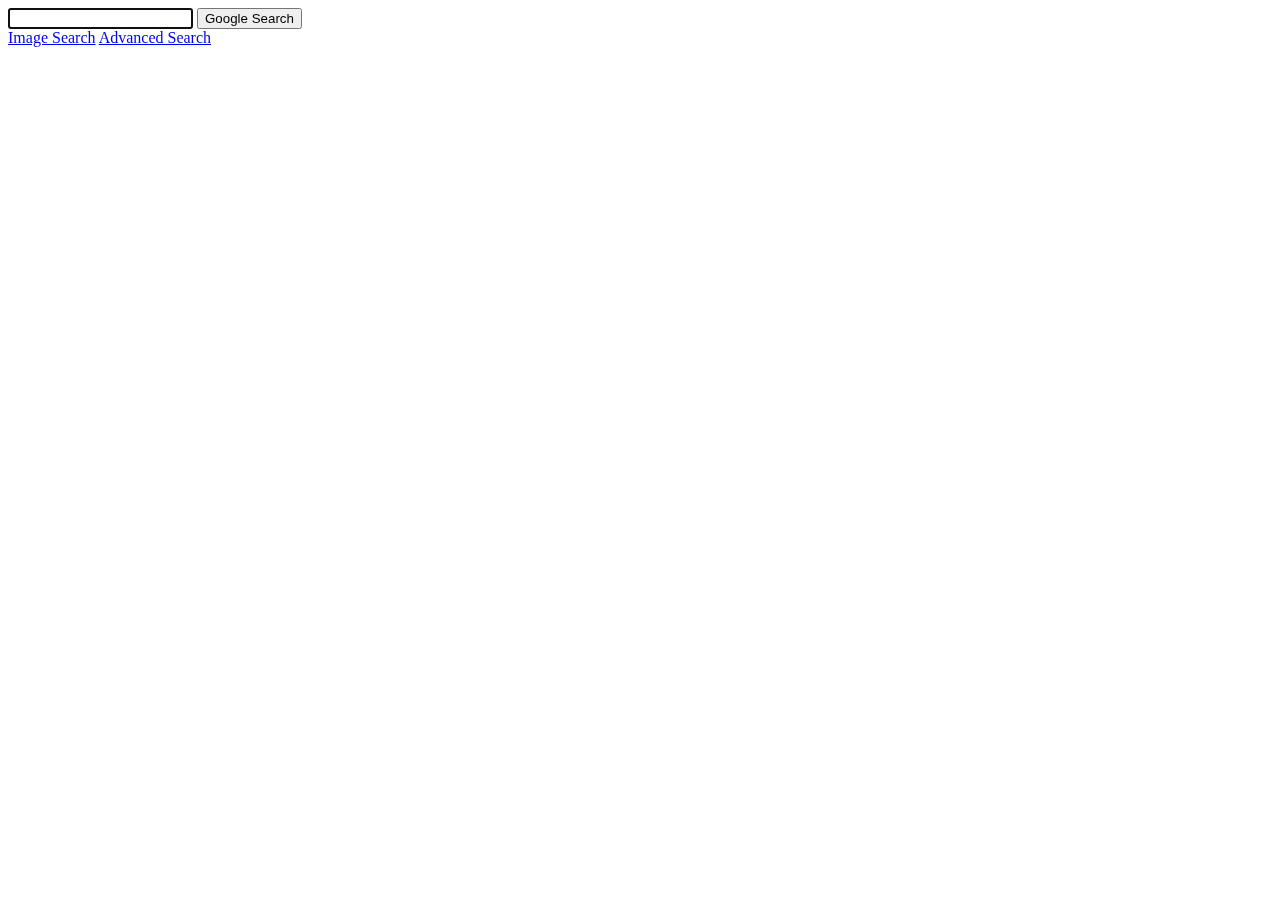
==== index.html @ ca246280 "Completed advanced search alpha" ====
<!DOCTYPE html>
<html lang="en">
    <head>
        <title>Search</title>
    </head>
    <body>
        <form action="https://www.google.com/search">
            <input type="text" name="q" autocomplete="off" autofocus>
            <input type="submit" value="Google Search">
        </form>
        <a href="image-search.html">Image Search</a>
        <a href="advanced-search.html">Advanced Search</a>
    </body>
</html>
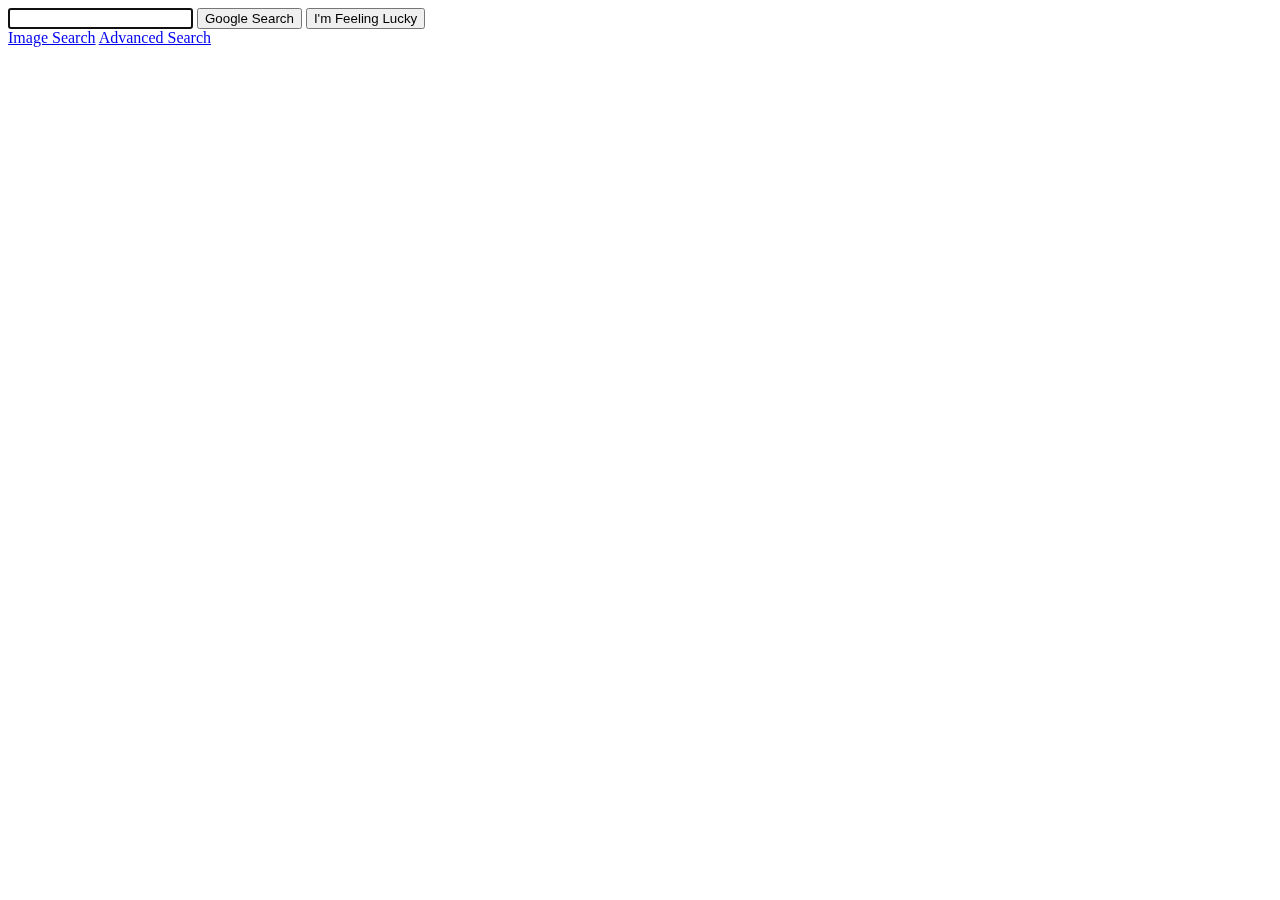
==== commit 2d574ba2: "Complete Feeling Lucky button" ====
--- a/index.html
+++ b/index.html
@@ -7,6 +7,7 @@
         <form action="https://www.google.com/search">
             <input type="text" name="q" autocomplete="off" autofocus>
             <input type="submit" value="Google Search">
+            <input type="submit" value="I'm Feeling Lucky" name="btnI">
         </form>
         <a href="image-search.html">Image Search</a>
         <a href="advanced-search.html">Advanced Search</a>
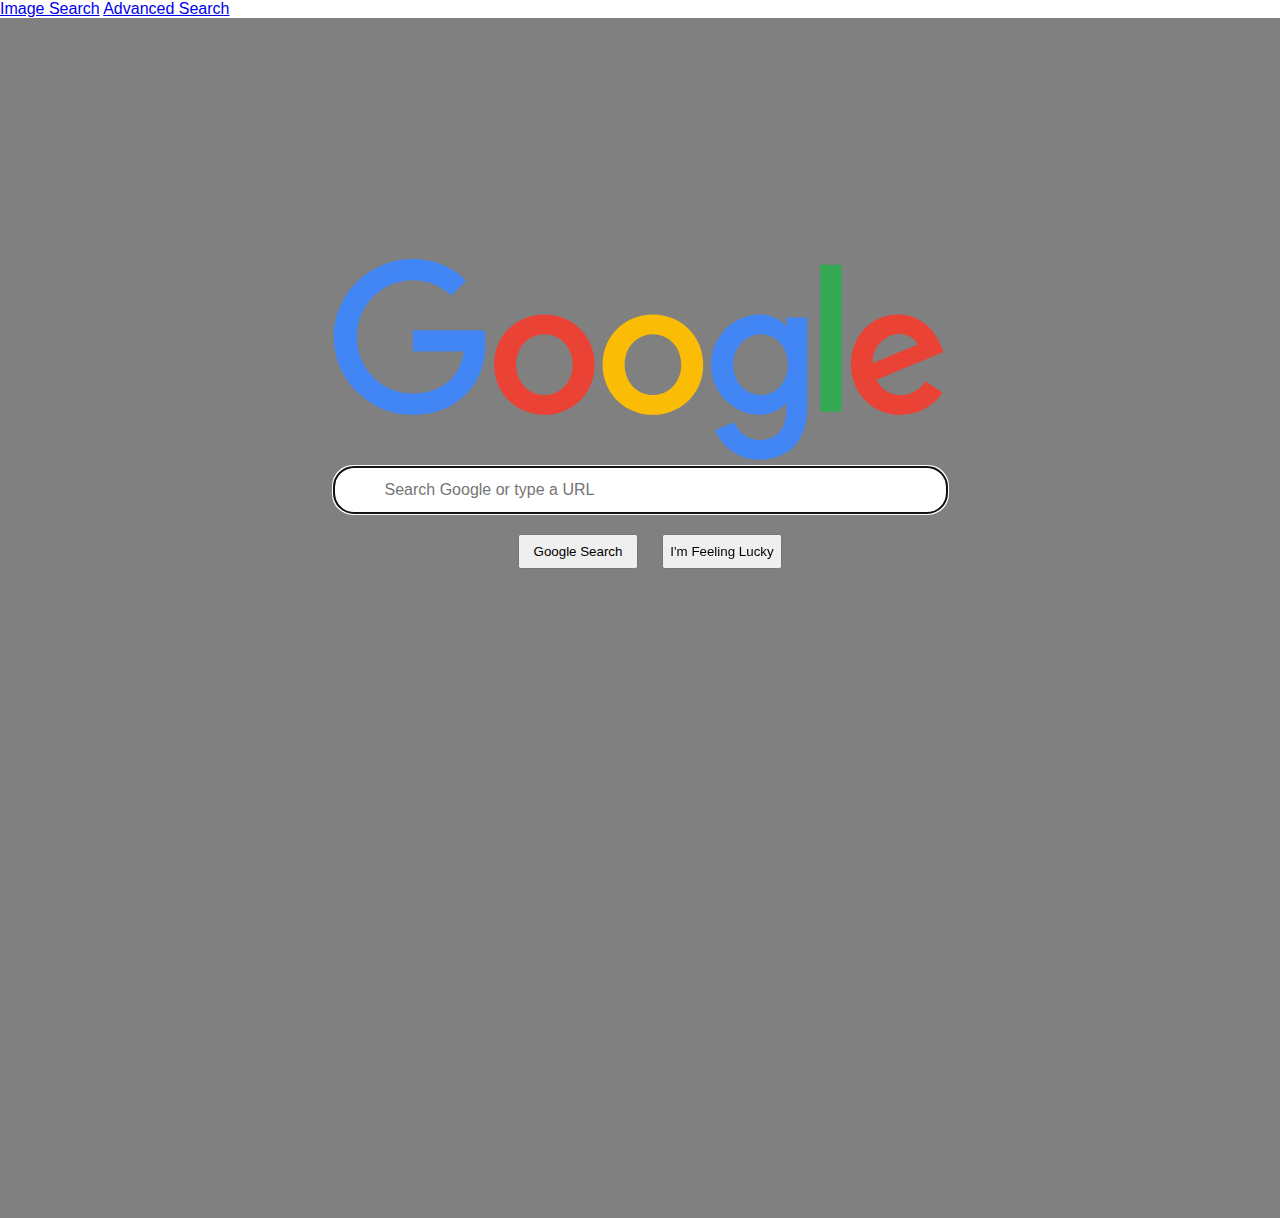
==== commit 3a2101dc: "Added styles and logo to index" ====
--- a/index.html
+++ b/index.html
@@ -2,14 +2,22 @@
 <html lang="en">
     <head>
         <title>Search</title>
+        <link rel="stylesheet" href="styles.css">
     </head>
     <body>
-        <form action="https://www.google.com/search">
-            <input type="text" name="q" autocomplete="off" autofocus>
-            <input type="submit" value="Google Search">
-            <input type="submit" value="I'm Feeling Lucky" name="btnI">
-        </form>
         <a href="image-search.html">Image Search</a>
         <a href="advanced-search.html">Advanced Search</a>
+        <div class="search-container">
+        <form action="https://www.google.com/search">
+            <div id="search-wrapper">
+                <img id="google-logo" src="google_logo.svg">
+                <input id="search-bar" type="text" name="q" autocomplete="off" autofocus placeholder="Search Google or type a URL">
+                <div class="submit-wrapper">
+                    <input class="submit-button" type="submit" value="Google Search">
+                    <input class="submit-button" type="submit" value="I&#39m Feeling Lucky" name="btnI">
+                </div>
+            </div>
+        </form>
+    </div>
     </body>
 </html>--- a/styles.css
+++ b/styles.css
@@ -0,0 +1,39 @@
+* {
+    margin: 0;
+    padding: 0;
+    font-family: 'Segoe UI', Tahoma, sans-serif;
+}
+.search-container {
+    height: 1200px;
+    background-color: gray;
+    display: flex;
+    justify-content: center;
+}
+#google-logo {
+    
+}
+#search-wrapper {
+    position: relative;
+    top: 20%;
+    justify-content: center;
+    display: flex;
+    flex-direction: column;
+}
+#search-bar {
+    height: 44px;
+    width: 561px;
+    border-radius: 20px;
+    padding-left: 50px;
+    font-size: 16px;
+}
+.submit-wrapper {
+    display: grid;
+    margin-top: 20px;
+    justify-content: center;
+    grid-template-columns: 100px 100px;
+    column-gap: 44px;
+}
+.submit-button {
+    height: 35px;
+    width: 120px;
+}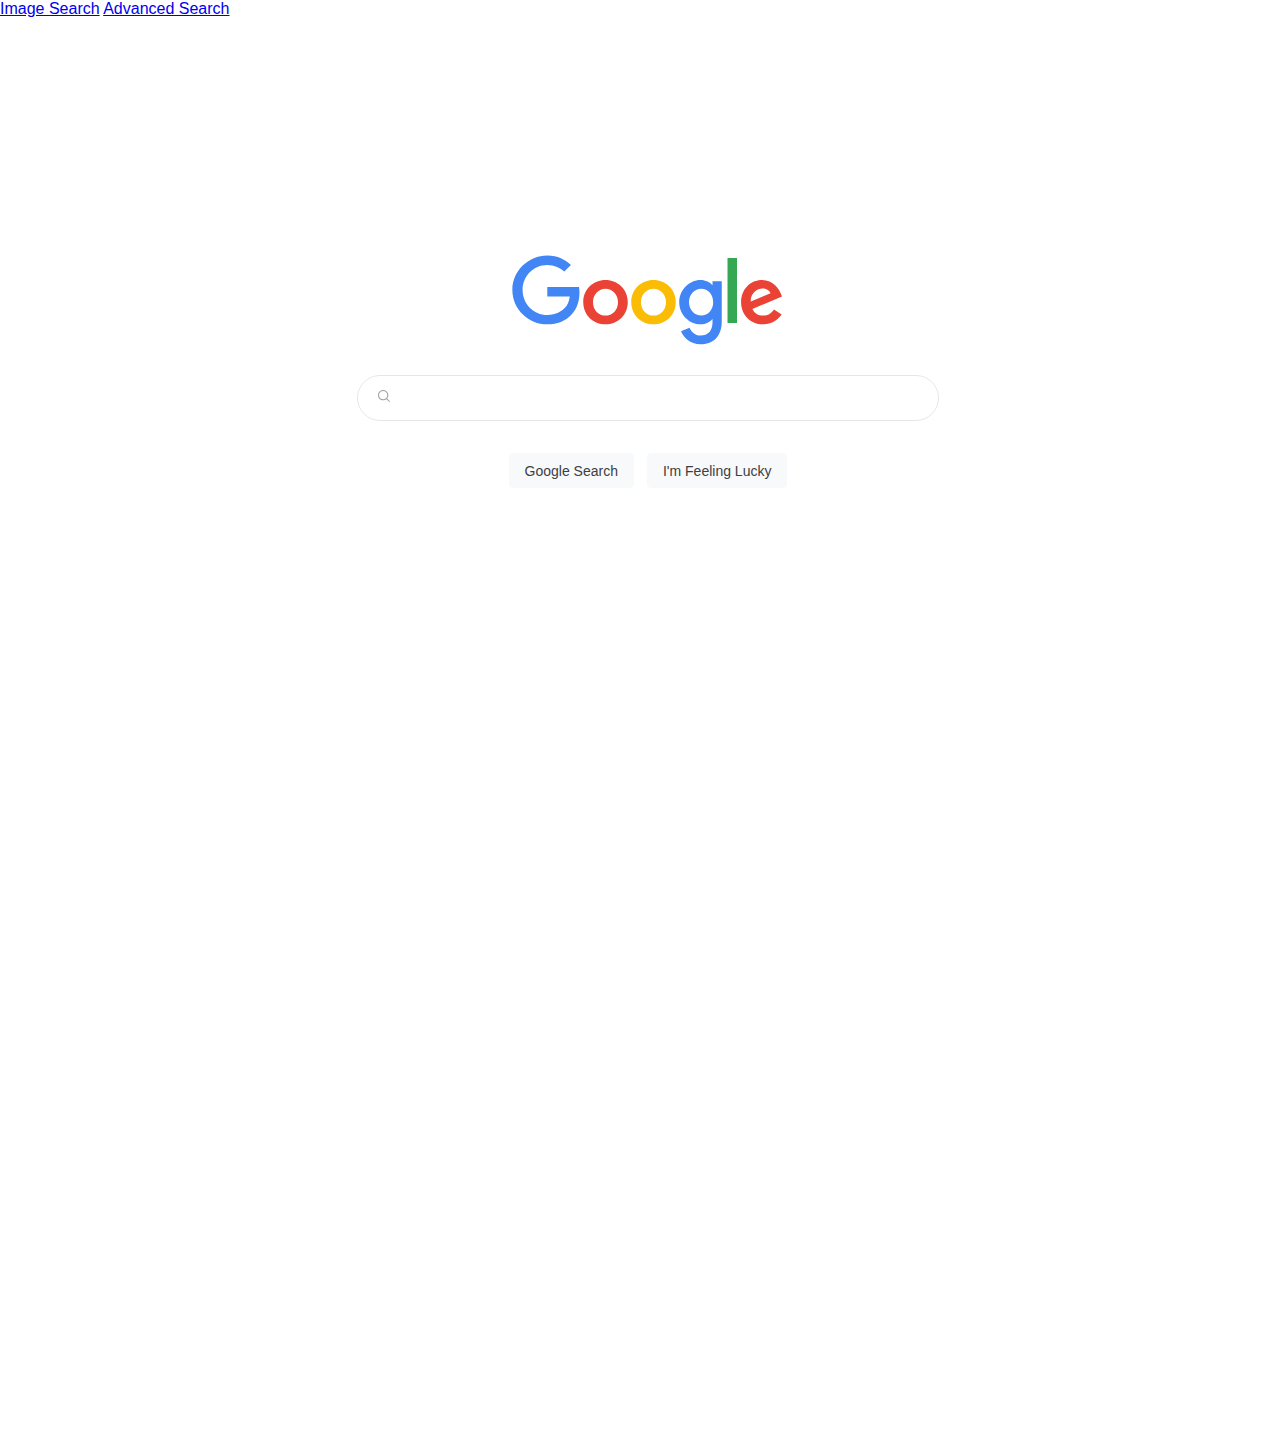
==== commit 71eb1636: "Completed styles for index and image search" ====
--- a/index.html
+++ b/index.html
@@ -10,14 +10,16 @@
         <div class="search-container">
         <form action="https://www.google.com/search">
             <div id="search-wrapper">
-                <img id="google-logo" src="google_logo.svg">
-                <input id="search-bar" type="text" name="q" autocomplete="off" autofocus placeholder="Search Google or type a URL">
+                <div class="logo-wrapper">
+                    <img id="google-logo" src="google_logo.svg">
+                </div>
+                <input id="search-bar" type="text" name="q" autocomplete="off" autofocus>
                 <div class="submit-wrapper">
                     <input class="submit-button" type="submit" value="Google Search">
                     <input class="submit-button" type="submit" value="I&#39m Feeling Lucky" name="btnI">
                 </div>
             </div>
         </form>
-    </div>
+        </div>
     </body>
 </html>--- a/styles.css
+++ b/styles.css
@@ -5,35 +5,70 @@
 }
 .search-container {
     height: 1200px;
-    background-color: gray;
+    background-color: white;
     display: flex;
     justify-content: center;
+    align-items: flex-start;
+    margin-top: 237px;
+    margin-left: 16px;
 }
 #google-logo {
-    
+    width: 272px;
+    height: 92px;
+    position: relative;
 }
 #search-wrapper {
     position: relative;
     top: 20%;
     justify-content: center;
+    align-items: center;
     display: flex;
     flex-direction: column;
 }
+.images-label {
+    position: absolute;
+    top: 32%;
+    right: 27.5%;
+    color: #4285F4;
+    font-weight: 400;
+    font-family: roboto-regular, arial, sans-serif;
+}
 #search-bar {
     height: 44px;
-    width: 561px;
-    border-radius: 20px;
-    padding-left: 50px;
+    width: 530px;
+    border-radius: 22px;
     font-size: 16px;
+    margin-top: 25px;
+    padding: 0px 5px 0px 45px;
+    outline: 1px solid rgb(232, 229, 229);
+    border: 0;
+    background-image: url(magnifying-glass-svgrepo-com.svg);
+    background-repeat: no-repeat;
+    background-position: 20px 14px;
+}
+#search-bar:hover {
+    box-shadow: 0px 0px 5px 1px lightgray;
 }
 .submit-wrapper {
     display: grid;
-    margin-top: 20px;
+    margin-top: 33px;
     justify-content: center;
-    grid-template-columns: 100px 100px;
-    column-gap: 44px;
+    align-items: center;
+    grid-template-columns: auto auto;
+    column-gap: 13px;
 }
 .submit-button {
     height: 35px;
-    width: 120px;
+    min-width: 60px;
+    background-color: #f8f9fa;
+    border: 1px solid #f8f9fa;
+    font-family: Roboto,arial,sans-serif;
+    color: #3c4043;
+    border-radius: 4px;
+    font-size: 14px;
+    padding: 0px 15px 0px 15px;
+    cursor: pointer;
+}
+.submit-button:hover {
+    box-shadow: 0px 0px 5px 0.5px lightgray;
 }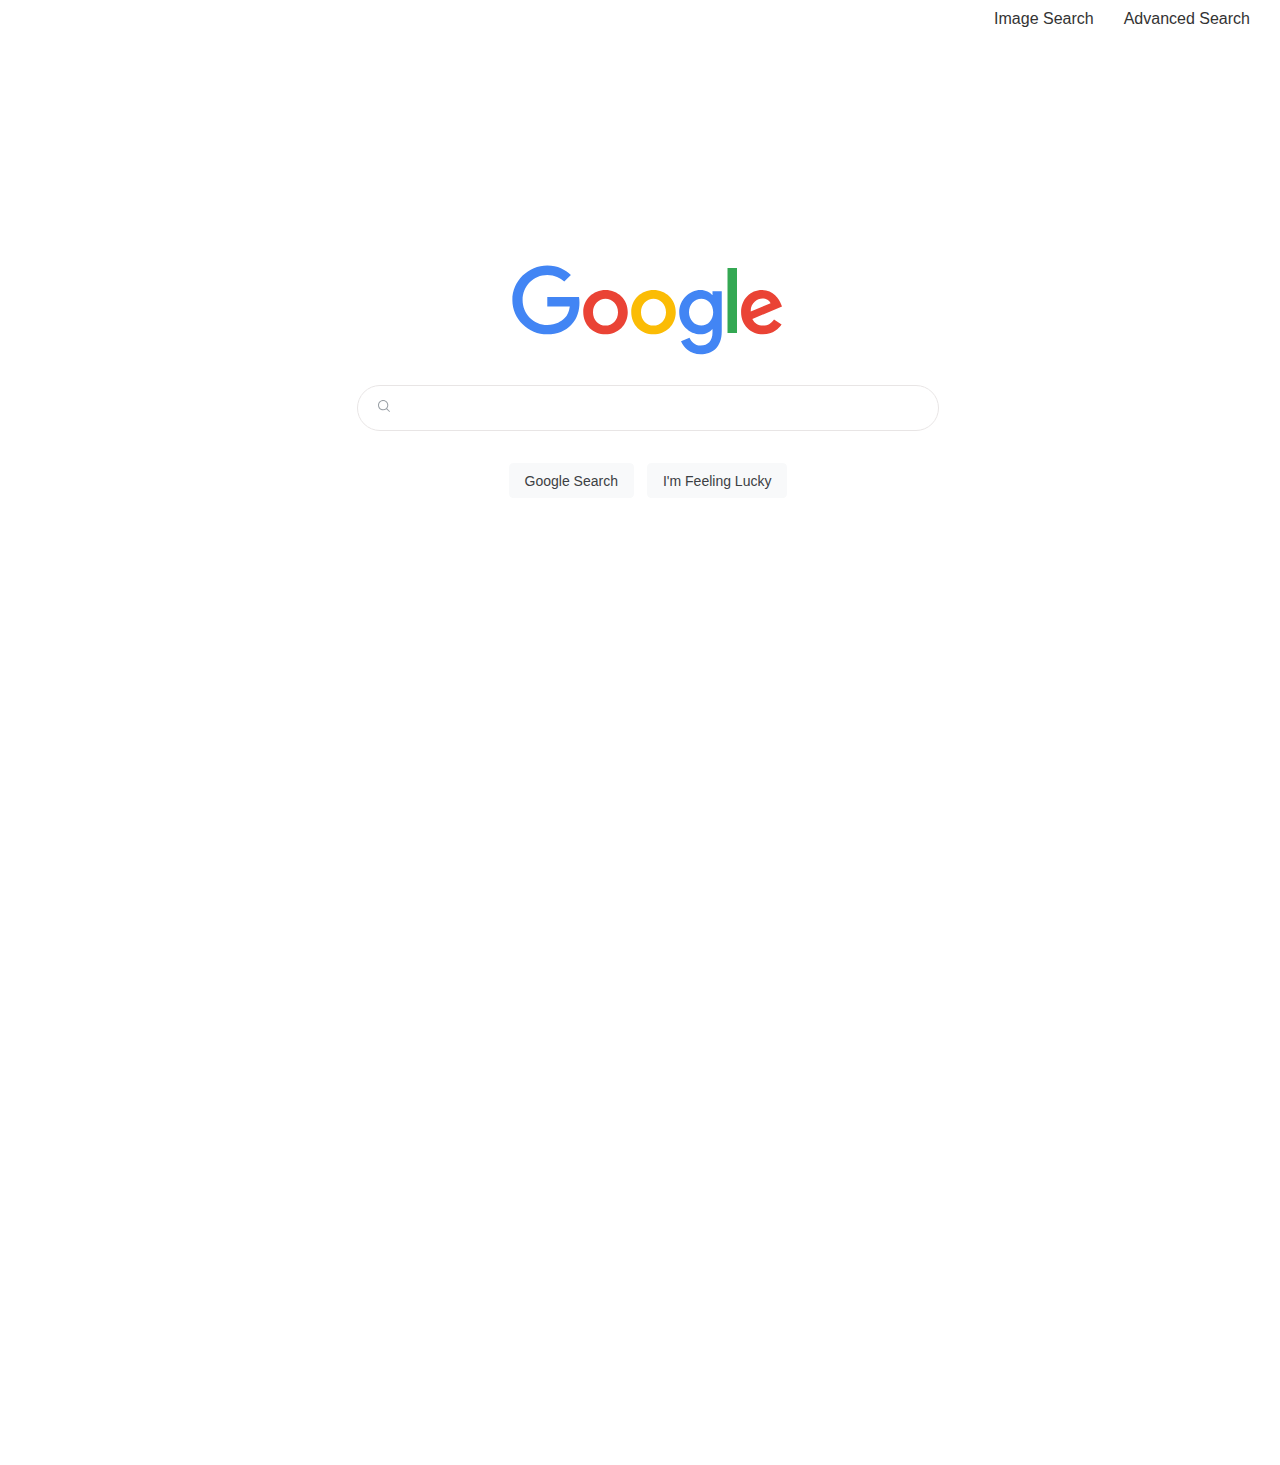
==== commit 04df2f0b: "Completed styles for nav links" ====
--- a/index.html
+++ b/index.html
@@ -5,8 +5,10 @@
         <link rel="stylesheet" href="styles.css">
     </head>
     <body>
-        <a href="image-search.html">Image Search</a>
-        <a href="advanced-search.html">Advanced Search</a>
+        <nav class="links">
+            <a class="nav-links" href="image-search.html">Image Search</a>
+            <a class="nav-links" href="advanced-search.html">Advanced Search</a>
+        </nav>
         <div class="search-container">
         <form action="https://www.google.com/search">
             <div id="search-wrapper">
--- a/styles.css
+++ b/styles.css
@@ -2,6 +2,18 @@
     margin: 0;
     padding: 0;
     font-family: 'Segoe UI', Tahoma, sans-serif;
+}
+.links {
+    display: grid;
+    justify-content: flex-end;
+    grid-template-columns: auto auto;
+    column-gap: 30px;
+    margin: 10px 30px 0px 0px;
+}
+.nav-links {
+    text-decoration: none;
+    font-family: roboto-regular, arial, sans-serif;
+    color: #333333;
 }
 .search-container {
     height: 1200px;
@@ -71,4 +83,68 @@
 }
 .submit-button:hover {
     box-shadow: 0px 0px 5px 0.5px lightgray;
+}
+.adv-search-wrapper {
+    display: grid;
+    align-items: center;
+    grid-template-columns: 150px 570px 500px;
+    font-family: Arial, sans-serif;
+    column-gap: 20px;
+    margin-left: 45px;
+}
+.adv-search-instruction {
+    font-size: 13px;
+    margin-right: 20px;
+}
+.adv-search-container {
+    display: grid;
+    grid-template-columns: auto;
+    row-gap: 20px;
+}
+#adv-search-header {
+    color: #d93025;
+    font-size: 20px;
+    margin-top: 20px;
+    margin-left: 45px;
+    margin-bottom: 5px;
+}
+.adv-search-input {
+    height: 28px;
+    padding-left: 7px;
+    border: 0;
+    outline: 1px solid rgba(142, 142, 142, 0.5);
+    border-radius: 1px;
+}
+.adv-search-line {
+    border: 1px solid rgba(227, 224, 224, 0.25);
+}
+.input-header-wrapper {
+    display: grid;
+    grid-template-columns: 150px 570px 500px;
+    margin-left: 45px;
+    margin-top: 20px;
+}
+.adv-search-input:focus {
+    box-shadow: inset 0px 1px 1px 1px rgba(62, 70, 82, 0.25);
+    outline: 1px solid rgb(122, 151, 228);
+}
+.example-input {
+    font-size: 11px;
+}
+.example-font {
+    font-family: monospace;
+    font-size: 11px;
+    margin-left: 8px;
+}
+#adv-search-button {
+    background-color: #4d90fe;
+    width: 120px;
+    height: 30px;
+    color: white;
+    border: 1px solid #3079ed;
+    text-align: center;
+    margin-left: 450px;
+    margin-top: 20px;
+    font-weight: 600;
+    font-size: 11px;
 }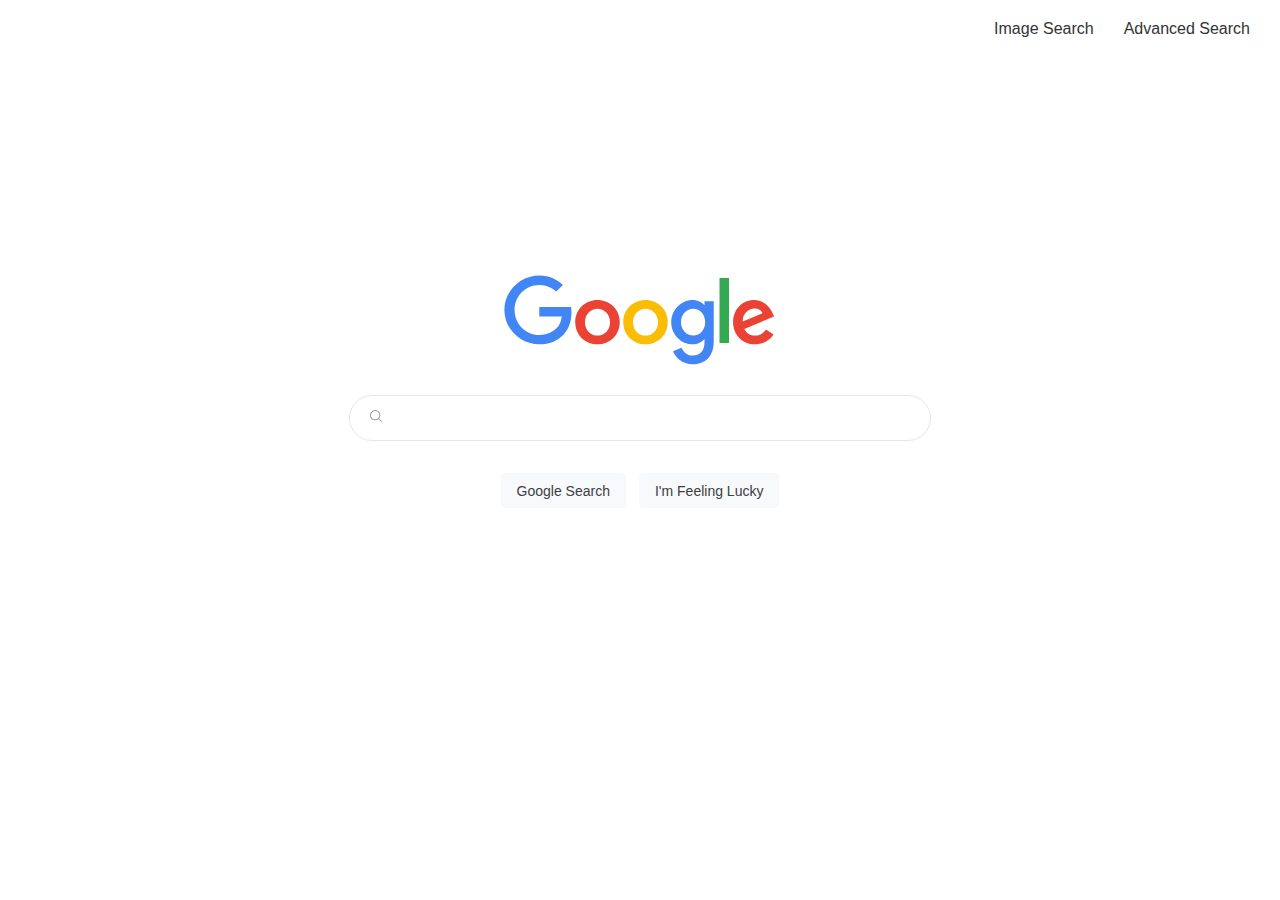
==== commit 2f59d300: "Fixed mobile responsiveness of index and image search" ====
--- a/index.html
+++ b/index.html
@@ -1,6 +1,7 @@
 <!DOCTYPE html>
 <html lang="en">
     <head>
+        <meta name="viewport" content="width=device-width, initial-scale=1">
         <title>Search</title>
         <link rel="stylesheet" href="styles.css">
     </head>
@@ -9,8 +10,8 @@
             <a class="nav-links" href="image-search.html">Image Search</a>
             <a class="nav-links" href="advanced-search.html">Advanced Search</a>
         </nav>
-        <div class="search-container">
         <form action="https://www.google.com/search">
+            <div class="search-container">
             <div id="search-wrapper">
                 <div class="logo-wrapper">
                     <img id="google-logo" src="google_logo.svg">
@@ -21,7 +22,7 @@
                     <input class="submit-button" type="submit" value="I&#39m Feeling Lucky" name="btnI">
                 </div>
             </div>
+        </div>
         </form>
-        </div>
     </body>
 </html>--- a/styles.css
+++ b/styles.css
@@ -8,7 +8,7 @@
     justify-content: flex-end;
     grid-template-columns: auto auto;
     column-gap: 30px;
-    margin: 10px 30px 0px 0px;
+    padding: 20px 30px 0px 0px;
 }
 .nav-links {
     text-decoration: none;
@@ -16,13 +16,11 @@
     color: #333333;
 }
 .search-container {
-    height: 1200px;
     background-color: white;
     display: flex;
     justify-content: center;
     align-items: flex-start;
     margin-top: 237px;
-    margin-left: 16px;
 }
 #google-logo {
     width: 272px;
@@ -37,10 +35,14 @@
     display: flex;
     flex-direction: column;
 }
+.logo-wrapper {
+    position: relative;
+}
 .images-label {
-    position: absolute;
-    top: 32%;
-    right: 27.5%;
+    position: relative;
+    text-align: right;
+    top: -20px;
+    right: 5px;
     color: #4285F4;
     font-weight: 400;
     font-family: roboto-regular, arial, sans-serif;
@@ -147,4 +149,9 @@
     margin-top: 20px;
     font-weight: 600;
     font-size: 11px;
+}
+@media screen and (max-width: 800px) {
+    #search-bar {
+        width: 75vw;
+    }
 }